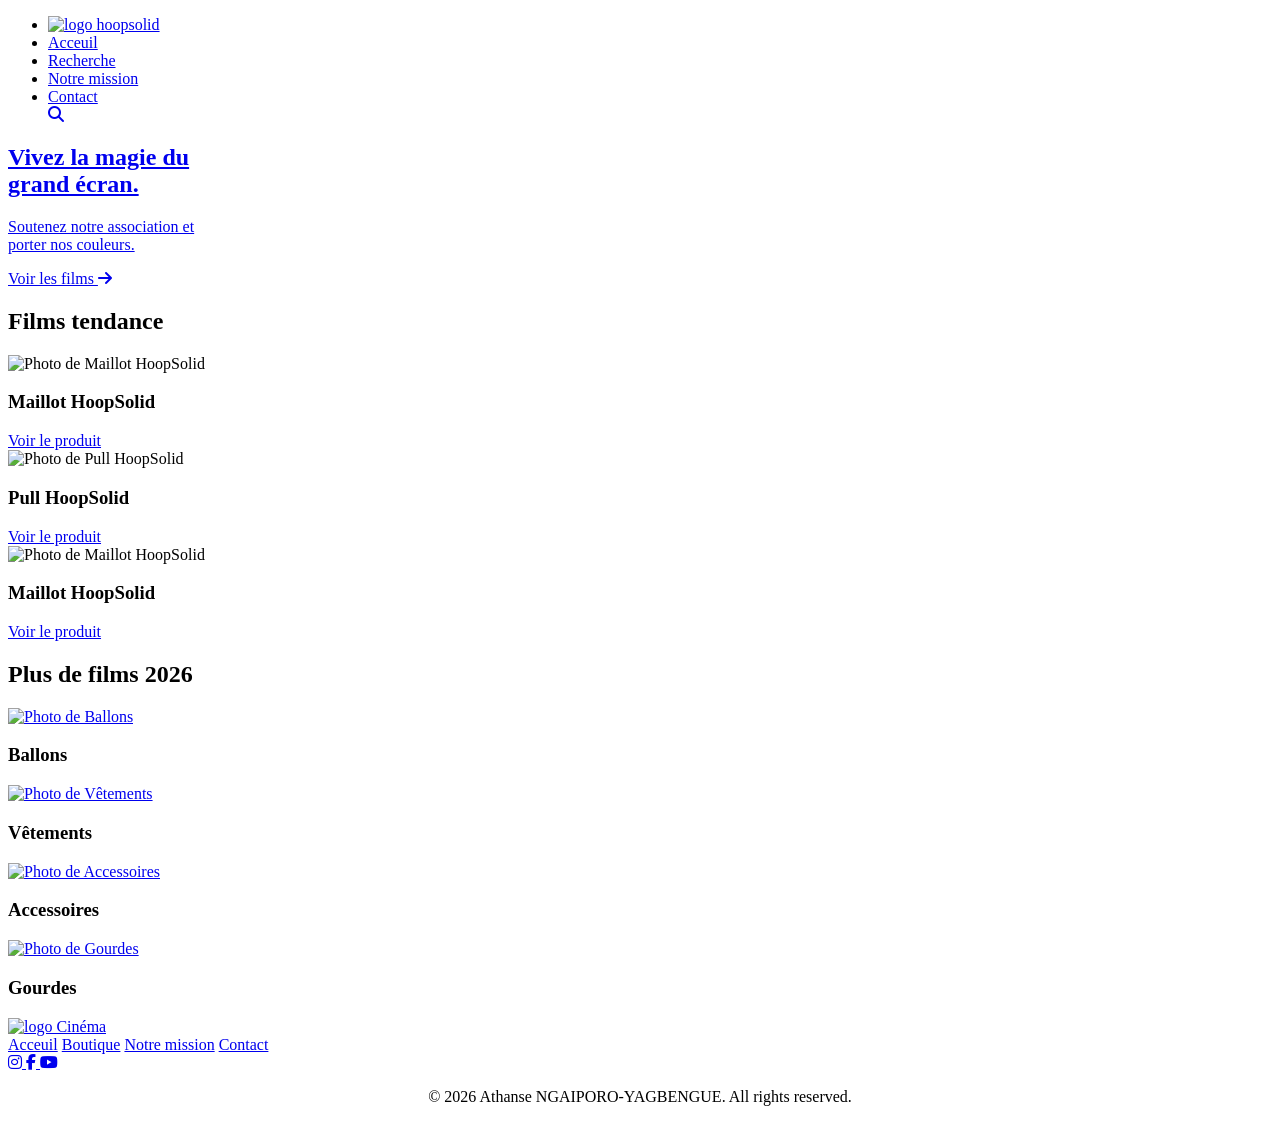
==== index.html @ 32a8df11 "Création du fichier HTML pour la page d'accueil" ====
<!DOCTYPE html>
<html lang="fr">
<head>
    <meta charset="UTF-8">
    <meta name="viewport" content="width=device-width, initial-scale=1.0">
    <link rel="stylesheet" href="https://cdnjs.cloudflare.com/ajax/libs/font-awesome/6.7.2/css/all.min.css">
    <script src="/Js/scripts.js" mode="defer"></script>
    <link rel="stylesheet" href="/css/style.css">
    <title>Hoopsolid - Boutique Basketball</title>
</head>
<body>
    <header class="header">
        <nav class="navbar">
            <ul>
                <li>
                    <a href="/index.html" class="logo">
                        <img src="/img/Logo cinéma.png" alt="logo hoopsolid" class="logo">
                    </a>
                </li>
                <li><a href="/index.html" class="nav-link">Acceuil</a></li>
                <li><a href="/rechercher.html" class="nav-link">Recherche</a></li>
                <li><a href="#Notre mission" class="nav-link">Notre mission</a></li>
                <li><a href="/contact.html" class="nav-link">Contact</a></li>
                <a href="/connexion.html" class="btn-connexion">
                    <i class="fa-solid fa-magnifying-glass"></i>
            </ul>
        </nav>
    </header>

    <section class="hero_section">
        <h1>Vivez la magie du <br><span>grand écran.</span></h1>

        <p>
            Soutenez notre association et <br> porter nos couleurs.
        </p>

        <a href="/boutique.html" class="btn-hero">
            Voir les films
            <i class="fa-solid fa-arrow-right"></i>
        </a>
    </section>

    <main id="boutique">
        <section class="produits-phares">
            <h2>Films tendance</h2>

            <div class="grille-produits">
                
                <article class="produits">
                    <img src="/img/exec-0e698252-c7c3-469c-a366-5b0d8f9b7f79.png" alt="Photo de Maillot HoopSolid">

                    <h3>Maillot HoopSolid</h3>

                    <a href="/produits/Short.html">
                        Voir le produit
                    </a>
                </article>

                <article class="produits">
                    <img src="/img/exec-b2b32b20-220e-4212-ac04-8574f8e5b108.png" alt="Photo de Pull HoopSolid">

                    <h3>Pull HoopSolid</h3>


                    <a href="/produits/Pull.html">
                        Voir le produit
                    </a>
                </article>

                <article class="produits">
                    <img src="/img/exec-5986a8dc-0471-41e3-8cf2-102bcd92d145.png" alt="Photo de Maillot HoopSolid">

                    <h3>Maillot HoopSolid</h3>

                    <a href="/produits/Maillot.html">
                        Voir le produit
                    </a>
                </article>
            </div>

        </section>

        <section class="nos-catégories">
            <h2>Plus de films 2026</h2>

            <div class="grille-categories">
                <article class="produits">
                    <a href="/catégories/ballons.html">
                       <img src="/img/exec-e19c4c06-51cc-4e6c-824b-82d4f955b3f1.png" alt="Photo de Ballons"> 
                    </a>
                    

                    <h3>Ballons</h3>

                </article>

                <article class="produits">
                    <a href="/catégories/vetements.html">
                        <img src="/img/exec-31c75158-162d-4efe-ad17-bb373479d274.png" alt="Photo de Vêtements">
                    </a>

                    <h3>Vêtements</h3>

                </article>

                <article class="produits">
                    <a href="/catégories/accessoires.html">
                       <img src="/img/exec-459d0f9a-a829-4a7f-985a-063d92a4119c.png" alt="Photo de Accessoires"> 
                    </a>

                    <h3>Accessoires</h3>

                </article>

                <article class="produits">
                    <a href="/catégories/goodies.html">
                        <img src="/img/exec-eff0637f-4aaf-4dfa-a832-1f4bb354dcd9.png" alt="Photo de Gourdes">
                    </a>
                    
                    <h3>Gourdes</h3>
                </article>
            </div>
        </section>
    </main>

    <footer class="footer">
        <div class="footer-top">
            <div class="footer-logo">
                <a href="#logo">
                    <img src="/img/Logo cinéma.png" alt="logo Cinéma">
                </a>
            </div>

            <div class="footer-links">
                <a class="n-link" href="/index.html">Acceuil</a>
                <a class="n-link" href="/boutique.html">Boutique</a>
                <a class="n-link" href="#Notre mission">Notre mission</a>
                <a class="n-link" href="/contact.html">Contact</a>
            </div>

            <div class="footer-reseau">
                <a href="/404.html" class="contact-link" aria-label="Instagram">
                    <i class="fa-brands fa-instagram"></i>
                </a>
                <a class="contact-link" href="/404.html" aria-label="Facebook">
                    <i class="fa-brands fa-facebook-f"></i>
                </a>
                <a class="contact-link" href="/404.html" aria-label="Youtube">
                    <i class="fa-brands fa-youtube"></i>
                </a>
                
            </div>
        </div>

        <div class="footer-bottom">
            <p style="text-align: center;">
                &copy; 2026 Athanse NGAIPORO-YAGBENGUE. All rights reserved.
            </p>
        </div>

    </footer>
</body>
</html>
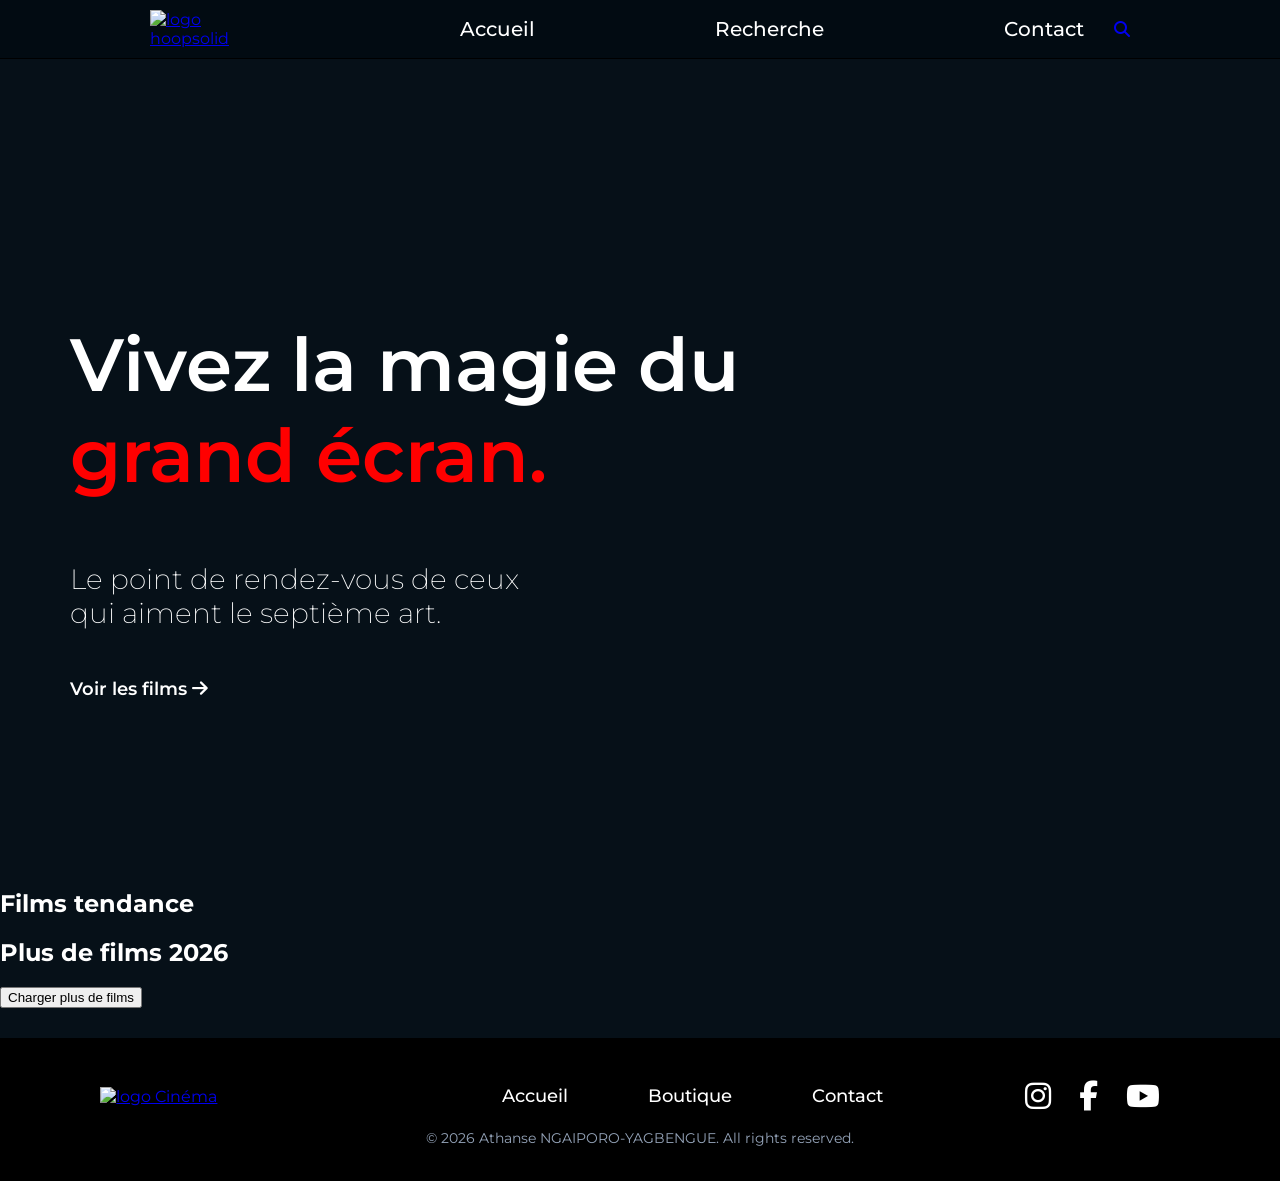
==== commit defa1aac: "Création du fichier javascript pour la page d'accueil (index), et application du fichier CSS" ====
--- a/index.html
+++ b/index.html
@@ -4,9 +4,8 @@
     <meta charset="UTF-8">
     <meta name="viewport" content="width=device-width, initial-scale=1.0">
     <link rel="stylesheet" href="https://cdnjs.cloudflare.com/ajax/libs/font-awesome/6.7.2/css/all.min.css">
-    <script src="/Js/scripts.js" mode="defer"></script>
     <link rel="stylesheet" href="/css/style.css">
-    <title>Hoopsolid - Boutique Basketball</title>
+    <title>CinéVillage</title>
 </head>
 <body>
     <header class="header">
@@ -17,9 +16,8 @@
                         <img src="/img/Logo cinéma.png" alt="logo hoopsolid" class="logo">
                     </a>
                 </li>
-                <li><a href="/index.html" class="nav-link">Acceuil</a></li>
+                <li><a href="/index.html" class="nav-link">Accueil</a></li>
                 <li><a href="/rechercher.html" class="nav-link">Recherche</a></li>
-                <li><a href="#Notre mission" class="nav-link">Notre mission</a></li>
                 <li><a href="/contact.html" class="nav-link">Contact</a></li>
                 <a href="/connexion.html" class="btn-connexion">
                     <i class="fa-solid fa-magnifying-glass"></i>
@@ -31,95 +29,32 @@
         <h1>Vivez la magie du <br><span>grand écran.</span></h1>
 
         <p>
-            Soutenez notre association et <br> porter nos couleurs.
+            Le point de rendez-vous de ceux <br> qui aiment le septième art.
         </p>
 
-        <a href="/boutique.html" class="btn-hero">
+        <a href="./search.html" class="btn-hero">
             Voir les films
             <i class="fa-solid fa-arrow-right"></i>
         </a>
     </section>
 
-    <main id="boutique">
-        <section class="produits-phares">
+    <main id="tendance">
+        <section class="tendance">
             <h2>Films tendance</h2>
 
-            <div class="grille-produits">
-                
-                <article class="produits">
-                    <img src="/img/exec-0e698252-c7c3-469c-a366-5b0d8f9b7f79.png" alt="Photo de Maillot HoopSolid">
-
-                    <h3>Maillot HoopSolid</h3>
-
-                    <a href="/produits/Short.html">
-                        Voir le produit
-                    </a>
-                </article>
-
-                <article class="produits">
-                    <img src="/img/exec-b2b32b20-220e-4212-ac04-8574f8e5b108.png" alt="Photo de Pull HoopSolid">
-
-                    <h3>Pull HoopSolid</h3>
-
-
-                    <a href="/produits/Pull.html">
-                        Voir le produit
-                    </a>
-                </article>
-
-                <article class="produits">
-                    <img src="/img/exec-5986a8dc-0471-41e3-8cf2-102bcd92d145.png" alt="Photo de Maillot HoopSolid">
-
-                    <h3>Maillot HoopSolid</h3>
-
-                    <a href="/produits/Maillot.html">
-                        Voir le produit
-                    </a>
-                </article>
+            <div class="films_tendances">
+                <!-- Liste de 3 films tendances en 2026 -->
             </div>
 
         </section>
 
-        <section class="nos-catégories">
+        <section class="plusDeFilms2026">
             <h2>Plus de films 2026</h2>
 
-            <div class="grille-categories">
-                <article class="produits">
-                    <a href="/catégories/ballons.html">
-                       <img src="/img/exec-e19c4c06-51cc-4e6c-824b-82d4f955b3f1.png" alt="Photo de Ballons"> 
-                    </a>
-                    
+            <div id="liste-2026">
 
-                    <h3>Ballons</h3>
-
-                </article>
-
-                <article class="produits">
-                    <a href="/catégories/vetements.html">
-                        <img src="/img/exec-31c75158-162d-4efe-ad17-bb373479d274.png" alt="Photo de Vêtements">
-                    </a>
-
-                    <h3>Vêtements</h3>
-
-                </article>
-
-                <article class="produits">
-                    <a href="/catégories/accessoires.html">
-                       <img src="/img/exec-459d0f9a-a829-4a7f-985a-063d92a4119c.png" alt="Photo de Accessoires"> 
-                    </a>
-
-                    <h3>Accessoires</h3>
-
-                </article>
-
-                <article class="produits">
-                    <a href="/catégories/goodies.html">
-                        <img src="/img/exec-eff0637f-4aaf-4dfa-a832-1f4bb354dcd9.png" alt="Photo de Gourdes">
-                    </a>
-                    
-                    <h3>Gourdes</h3>
-                </article>
             </div>
+            <button id="charger_plus">Charger plus de films</button>
         </section>
     </main>
 
@@ -132,9 +67,8 @@
             </div>
 
             <div class="footer-links">
-                <a class="n-link" href="/index.html">Acceuil</a>
+                <a class="n-link" href="/index.html">Accueil</a>
                 <a class="n-link" href="/boutique.html">Boutique</a>
-                <a class="n-link" href="#Notre mission">Notre mission</a>
                 <a class="n-link" href="/contact.html">Contact</a>
             </div>
 
@@ -159,5 +93,6 @@
         </div>
 
     </footer>
+    <script type="module" src="./Js/index.js"></script>
 </body>
 </html>
--- a/css/style.css
+++ b/css/style.css
@@ -0,0 +1,594 @@
+@import url('https://fonts.googleapis.com/css2?family=Montserrat:ital,wght@0,100..900;1,100..900&display=swap');
+
+body {
+    font-family: 'Montserrat', sans-serif;
+    margin: 0;
+    padding: 0;
+    background-color: #061018;
+    color: white;
+}
+
+.header{
+    background-color: #020b12;
+    color: white;
+    display: flex;
+    align-items: center;
+    justify-content: center;
+    padding: 10px 15px;
+    border-bottom: 1px solid black;
+
+}
+
+.navbar ul{
+    display: flex;
+    align-items: center;
+    justify-content: center;
+    flex-wrap: wrap;
+    list-style: none;
+    gap: 10px;
+    margin: 0;
+    padding: 0;
+}
+
+.navbar li{
+    display: flex;
+    align-items: center;
+ 
+}
+
+.logo{
+    flex: 0 0 auto;
+}
+
+.logo img{
+    width: 80px;
+    height: auto;
+    display: block;
+}
+
+
+
+.nav-link{
+    color: white; 
+    text-decoration: none;
+    font-size: 18px;
+    white-space: nowrap;
+    font-weight: 500;
+    transition: color 0.3 ease;
+    margin-left: 150px;
+}
+
+.nav-link:hover{
+    color: red;
+}
+
+.hero_section{
+    background-image: url(/img/Cinéma.png);
+    background-position: center;
+    background-repeat: no-repeat;
+    background-size: cover; 
+    display: flex;
+    flex-direction: column;
+    min-height: 600px;
+    justify-content: center;
+    align-items: flex-start;
+    padding: 30px 20px;
+}
+
+.hero_section h1{
+    padding-top: 30px;
+    font-size: 70px;
+    color: white;
+    font-weight: 600;
+}
+
+.hero_section h1 span{
+    color: red;
+}
+
+.hero_section p{
+    color: white;
+    font-weight: 200;
+    font-size: 30px;
+}
+
+.hero_section a{
+    color: white;
+    text-decoration: none;
+
+    border: none;
+    border-radius: 18px;
+    font-size: 18px;
+    font-weight: 600;
+    cursor: pointer;
+    padding: 10px 10px 10px;
+}
+
+
+.btn-hero:hover{
+    background-color: orangered;
+}
+
+/* ===== Rechercher===== */
+
+.search-form{
+    display: flex;
+    width: 40%;
+    spacing: 10px;
+}
+
+.search-form input[type="text"]{
+    flex: 1;
+    padding: 10px;
+    margin-left: 30px;
+    border: none;
+    border-radius: 4px 0 0 4px;
+    font-size: 16px;
+}
+
+search-form button[type="submit"]{
+    margin-left: 20px;
+    padding: 10px 20px;
+    color: white;
+    border: none;
+    border-radius:4px;
+    cursor: pointer;
+}
+
+
+/* ===== PRODUITS PHARES ===== */
+
+.produits-phares{
+    margin-bottom: 40px;
+    padding: 20px;
+}
+
+.grille-produits{
+    display: grid;
+    max-width: 1200px;
+    grid-template-columns:1fr;
+    margin: 0 auto;
+    gap: 20px;
+}
+
+.produits{
+    border: 1px solid black;
+    border-radius: 10px;
+    padding: 15px;
+    text-align: center;
+    background-color: whitesmoke;
+}
+
+.produits img{
+    width: 100%;
+    height: 200px;
+    object-fit: cover;
+    border-radius: 8px;
+}
+
+.produits h3{
+    margin: 20px 0 10px;
+    font-size: 18;
+}
+
+.prix{
+    font-size: 18px;
+    font-weight: bold;
+}
+
+.produits a{
+    display: inline-block;
+    background-color: #0f172a;
+    color: whitesmoke;
+    text-decoration: none;
+    border-radius: 5px;
+    padding: 10px 20px;
+}
+
+.produits a:hover{
+    background-color: orange;
+}
+
+/* ===== Nos Catégories ===== */
+
+.nos-catégories{
+    margin-bottom: 40px;
+    padding: 20px;
+}
+
+.grille-categories{
+    display: grid;
+    grid-template-columns: 1fr 1fr;
+    gap: 20px;
+    max-width: 1200px;
+    margin: 0 auto;
+
+}
+
+
+/* page produit */
+.detail-produit{
+    width: 100%;
+    max-width: 1200px;
+    margin: 60px auto;
+
+    display: grid;
+    grid-template-columns: 1fr 1fr;
+    gap: 30px;
+}
+
+.img-produit img{
+    width: 100%;
+    height: 500px;
+
+    border-radius: 10px;
+}
+
+.sous-img{
+    display: flex;
+    gap: 15px;
+    margin-top: 15px;
+}
+
+.sous-img img{
+    width: 100px;
+    height: 100px;
+
+    object-fit: cover;
+    border-radius: 8px;
+}
+
+.produit-info h1{
+    font-size: 30px;
+    margin-top: 0;
+}
+
+.prix-produit{
+    color: orange;
+    font-size: 25px;
+    font-weight: bold;
+}
+
+.description-produit{
+    color: grey;
+    line-height: 1.7;
+}
+
+
+/* Contact */
+#contact-section{
+    width: 86%;
+    max-width: 1400px;
+    display: grid;
+    grid-template-columns: 1fr 1fr;
+    gap: 25px;
+    margin: 50px auto;
+}
+
+.menu-contact{
+    padding: 25px;
+}
+
+.menu-contact h2{
+    margin-top: 0px;
+
+    margin-bottom: 20px;
+    font-size: 40px;
+
+    color:black;
+}
+
+#contact label{
+    font-size: 14px;
+    font-weight: 600;
+
+    color: #334155;
+    margin-bottom: 7px;
+}
+
+#contact label{
+    font-size: 14px;
+    font-weight: 600;
+
+    color: #334155;
+    margin-bottom: 7px;
+}
+
+#contact input, #contact textarea{
+    width: 100%;
+    padding: 12px 14px;
+
+    border: 1px solid #cbd5e1;
+    border-radius: 8px;
+
+    background-color: white;
+    font-family: inherit;
+    font-size: 14px;
+
+    box-sizing: border-box;
+}
+
+#contact textarea{
+    min-height: 130px;
+    resize: vertical;
+}
+
+input, textarea{
+    width: 100%;
+}
+
+.submit-button{
+    background-color: orange;
+    color: whitesmoke;
+    border: none;
+    padding: 13px 20px;
+    width: 100%;
+
+    border-radius: 8px;
+    cursor: pointer;
+    font-weight: 600;
+    font-size: 15px;
+
+    transition: 0.3 ease;
+}
+
+.submit-button:hover{
+    background-color: orangered;
+    transform: translateY(-2px);
+}
+
+.contact-info{
+    background-color: whitesmoke;
+    padding: 10px;
+    border-radius: 16px;
+    border: 1px solid #e2e8f0;
+    box-shadow: 0 6px 20px rgba(15, 23, 42, 0.06);
+}
+
+.contact-info p{
+    font-size: 36px;
+}
+
+.contact-info h3{
+    margin-top: 20px;
+    font-size: 20px;
+
+    color: #0f172a;
+}
+
+.contact-link{
+    margin-right:20px;
+    text-decoration: none;
+    font-size: 30px;
+    color: #0f172a;
+}
+
+.contact-link:hover{
+    background-color: orange;
+}
+
+
+
+.footer{
+    padding: 40px 7% 20px;
+    margin-top: 30px;
+    background-color: black;
+}
+
+.footer-top{
+    display: flex;
+    align-items: center;
+    justify-content: center;
+}
+
+.footer-logo img{
+    width: 180px;
+    height: auto;
+    display: flex;
+    margin-right: 150px;
+}
+
+.n-link{
+    color: white; 
+    text-decoration: none;
+    font-size: 18px;
+    font-weight: 500;
+    margin-left: 50px;
+    transition: color 0.3 ease;
+
+}
+
+.n-link:hover{
+    color: orange;
+}
+
+.footer-links{
+    display: flex;
+    gap: 30px;
+}
+
+.footer-reseau{
+    margin-left: 120px;
+}
+
+.footer-reseau a{
+    color: white;
+}
+
+.footer-bottom{
+    color: #94a3b8;
+    font-size: 14px;
+}
+
+
+   /* ===== TAblzt ===== */
+
+@media (min-widht:768px) {
+    /* ===== Navigation ===== */
+    .navbar ul{
+
+        gap: 20px;
+
+    }
+
+    .nav-link{
+        font-size: 16px;
+    }
+
+    .logo img{
+        width: 100px;
+    }
+
+    /* ===== Acceuil - Hero ===== */
+
+    .hero_section{
+       min-height: 500px;
+        padding: 40px;
+    }
+
+    .hero_section h1{
+        font-size: 50px;
+    }
+
+    .hero_section p{
+        font-size: 24px;
+    }
+
+    /* ===== Produits ===== */
+
+    .grille-produits{
+        grid-template-columns: repeat(2, 1fr);
+    }
+
+    /* ===== Catégories ===== */
+    .grille-categories{
+        grid-template-columns: repeat(3, 1fr);
+    }
+
+    /* ===== Pages produit ===== */
+    .detail-produit{
+        grid-template-columns: 1fr 1fr;
+    }
+
+    /* ===== Contact ===== */
+
+    #contact-section{
+        grid-template-columns: 1fr 1fr;
+    }
+
+    .contact-info p{
+        font-size: 22px;
+    }
+
+    table{
+        font-size: 16px;
+    }
+
+    /* ===== Panier ===== */
+
+    .panier-bouton{
+        width: auto;
+    }
+
+    /* Footer */
+
+    .footer-logo img{
+        width: 130px;
+        margin-right: 40px;
+    }
+
+    .footer-links{
+        gap: 15px;
+    }
+
+    .n-link{
+        margin-left: 10px;
+        font-size: 15px;
+    }
+
+    .footer-reseau{
+        margin-left: 40px;
+    }
+}
+
+    /* Desktop */
+@media (min-width: 1024px) {
+
+     /* ===== Navigation ===== */
+    .navbar ul{
+
+        gap: 30px;
+
+    }
+
+    .nav-link{
+        font-size: 20px;
+    }
+
+    .logo img{
+        width: 130px;
+    }
+
+    .hero_section{
+       min-height: 650px;
+        padding: 80px 60px;
+    }
+
+    .hero_section h1{
+        font-size: 74px;
+    }
+
+    .hero_section p{
+        font-size: 28px;
+    }
+
+    /* ===== Produits ===== */
+
+    .grille-produits{
+        grid-template-columns: repeat(3, 1fr);
+    }
+
+    /* ===== Catégories ===== */
+    .grille-categories{
+        grid-template-columns: repeat(4, 1fr);
+    }
+
+    /* ===== Contact ===== */
+
+    .contact-info p{
+        font-size: 22px;
+    }
+
+    table{
+        font-size: 16px;
+    }
+
+    .footer-top{
+        justify-content: space-around;
+    }
+    
+    .footer-logo img{
+        flex: 0 0 150px;
+    }
+}
+
+/* Keep keyboard focus visible without changing the visual layout. */
+a:focus-visible,
+button:focus-visible,
+input:focus-visible,
+textarea:focus-visible {
+    outline: 3px solid #b45309;
+    outline-offset: 3px;
+}
+
+.visually-hidden {
+    position: absolute;
+    width: 1px;
+    height: 1px;
+    padding: 0;
+    margin: -1px;
+    overflow: hidden;
+    clip: rect(0, 0, 0, 0);
+    white-space: nowrap;
+    border: 0;
+}
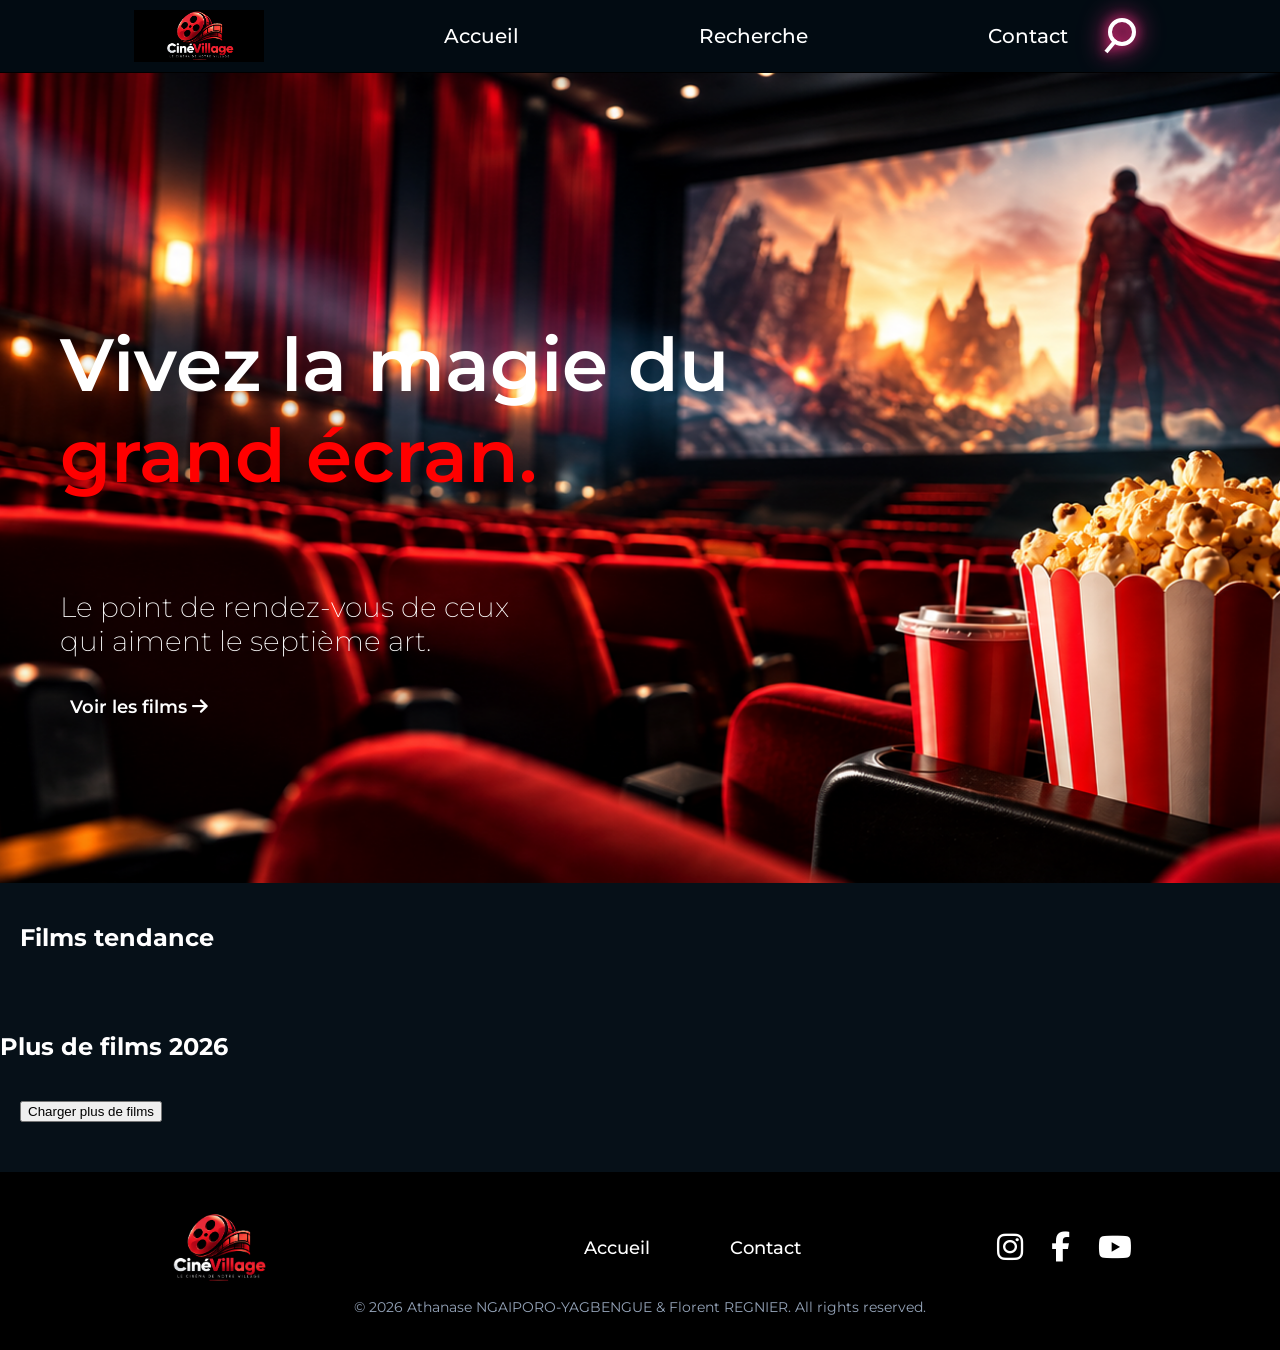
==== commit a1332472: ""Mise à jour des fichiers d'index"" ====
--- a/index.html
+++ b/index.html
@@ -19,8 +19,15 @@
                 <li><a href="/index.html" class="nav-link">Accueil</a></li>
                 <li><a href="/rechercher.html" class="nav-link">Recherche</a></li>
                 <li><a href="/contact.html" class="nav-link">Contact</a></li>
-                <a href="/connexion.html" class="btn-connexion">
-                    <i class="fa-solid fa-magnifying-glass"></i>
+                <a href="./search.html" id="icone_recherche">
+                    <svg width="48" height="48" viewBox="0 0 24 24" fill="none"
+                        style="filter: drop-shadow(0 0 6px #ff2e88) drop-shadow(0 0 12px #ff2e88);">
+                        <circle cx="12" cy="11" r="6" stroke="#fff" stroke-width="2"/>
+                        <line x1="9" y1="15" x2="4" y2="21" stroke="#fff" stroke-width="2"/>
+                    </svg>
+                </a>
+
+                </i>
             </ul>
         </nav>
     </header>
@@ -68,18 +75,17 @@
 
             <div class="footer-links">
                 <a class="n-link" href="/index.html">Accueil</a>
-                <a class="n-link" href="/boutique.html">Boutique</a>
                 <a class="n-link" href="/contact.html">Contact</a>
             </div>
 
             <div class="footer-reseau">
-                <a href="/404.html" class="contact-link" aria-label="Instagram">
+                <a href="./index.html" class="contact-link" aria-label="Instagram">
                     <i class="fa-brands fa-instagram"></i>
                 </a>
-                <a class="contact-link" href="/404.html" aria-label="Facebook">
+                <a class="contact-link" href="./index.html" aria-label="Facebook">
                     <i class="fa-brands fa-facebook-f"></i>
                 </a>
-                <a class="contact-link" href="/404.html" aria-label="Youtube">
+                <a class="contact-link" href="./index.html" aria-label="Youtube">
                     <i class="fa-brands fa-youtube"></i>
                 </a>
                 
@@ -88,11 +94,11 @@
 
         <div class="footer-bottom">
             <p style="text-align: center;">
-                &copy; 2026 Athanse NGAIPORO-YAGBENGUE. All rights reserved.
+                &copy; 2026 Athanase NGAIPORO-YAGBENGUE & Florent REGNIER. All rights reserved.
             </p>
         </div>
 
     </footer>
-    <script type="module" src="./Js/index.js"></script>
+    <script type="module" src="./javascript/index.js"></script>
 </body>
 </html>
--- a/css/style.css
+++ b/css/style.css
@@ -16,7 +16,6 @@
     justify-content: center;
     padding: 10px 15px;
     border-bottom: 1px solid black;
-
 }
 
 .navbar ul{
@@ -33,7 +32,6 @@
 .navbar li{
     display: flex;
     align-items: center;
- 
 }
 
 .logo{
@@ -45,8 +43,6 @@
     height: auto;
     display: block;
 }
-
-
 
 .nav-link{
     color: white; 
@@ -109,12 +105,65 @@
     background-color: orangered;
 }
 
+.footer{
+    padding: 40px 7% 20px;
+    margin-top: 30px;
+    background-color: black;
+}
+
+.footer-top{
+    display: flex;
+    align-items: center;
+    justify-content: center;
+}
+
+.footer-logo img{
+    width: 180px;
+    height: auto;
+    display: flex;
+    margin-right: 150px;
+}
+
+.n-link{
+    color: white; 
+    text-decoration: none;
+    font-size: 18px;
+    font-weight: 500;
+    margin-left: 50px;
+    transition: color 0.3 ease;
+
+}
+
+.n-link:hover{
+    color: orange;
+}
+
+.footer-links{
+    display: flex;
+    gap: 30px;
+}
+
+.footer-reseau{
+    margin-left: 120px;
+}
+
+.footer-reseau a{
+    color: white;
+}
+
+.footer-bottom{
+    color: #94a3b8;
+    font-size: 14px;
+}
+
+
+
 /* ===== Rechercher===== */
 
 .search-form{
     display: flex;
     width: 40%;
-    spacing: 10px;
+    gap: 10px;
 }
 
 .search-form input[type="text"]{
@@ -135,14 +184,6 @@
     cursor: pointer;
 }
 
-
-/* ===== PRODUITS PHARES ===== */
-
-.produits-phares{
-    margin-bottom: 40px;
-    padding: 20px;
-}
-
 .grille-produits{
     display: grid;
     max-width: 1200px;
@@ -151,32 +192,40 @@
     gap: 20px;
 }
 
-.produits{
+
+/* ===== Films tendances ===== */
+
+.tendance{
+    margin-bottom: 40px;
+    padding: 20px;
+}    
+
+.films_tendances {
+    display: grid;
+    grid-template-columns: 1fr 1fr 1fr;
+    width: 100%;
+    justify-items: center;
+}    
+
+.carte-film{
+    color: black;
     border: 1px solid black;
     border-radius: 10px;
     padding: 15px;
-    text-align: center;
     background-color: whitesmoke;
-}
-
-.produits img{
-    width: 100%;
-    height: 200px;
-    object-fit: cover;
+    display: flex;
+    flex-direction: column;
+    justify-content: center;
+    max-width: 400px;
+}
+
+.carte-film img{
+    width: 100%;
+    height: auto;
     border-radius: 8px;
 }
 
-.produits h3{
-    margin: 20px 0 10px;
-    font-size: 18;
-}
-
-.prix{
-    font-size: 18px;
-    font-weight: bold;
-}
-
-.produits a{
+.carte-film a{
     display: inline-block;
     background-color: #0f172a;
     color: whitesmoke;
@@ -185,24 +234,37 @@
     padding: 10px 20px;
 }
 
-.produits a:hover{
-    background-color: orange;
-}
-
-/* ===== Nos Catégories ===== */
-
-.nos-catégories{
-    margin-bottom: 40px;
-    padding: 20px;
-}
-
-.grille-categories{
+.carte-film a:hover{
+    background-color: orangered;
+}
+
+#liste-2026 {
     display: grid;
-    grid-template-columns: 1fr 1fr;
-    gap: 20px;
-    max-width: 1200px;
-    margin: 0 auto;
-
+    grid-template-columns: 1fr 1fr 1fr 1fr 1fr ;
+    gap: 10px;
+}
+
+#liste-2026 p {
+    margin: 0;
+}
+
+#liste-2026 article , .films_tendances article {
+    display: flex;
+    flex-direction: column;
+    justify-items: center;
+    text-align: center;
+}
+
+#liste-2026 article a, .films_tendances article a {
+    margin-top: auto;
+    text-align: center;
+}
+
+
+#charger_plus {
+    align-self: center;
+    width: fit-content;
+    margin: 20px;
 }
 
 
@@ -219,34 +281,14 @@
 
 .img-produit img{
     width: 100%;
-    height: 500px;
+    height: auto;
 
     border-radius: 10px;
-}
-
-.sous-img{
-    display: flex;
-    gap: 15px;
-    margin-top: 15px;
-}
-
-.sous-img img{
-    width: 100px;
-    height: 100px;
-
-    object-fit: cover;
-    border-radius: 8px;
 }
 
 .produit-info h1{
     font-size: 30px;
     margin-top: 0;
-}
-
-.prix-produit{
-    color: orange;
-    font-size: 25px;
-    font-weight: bold;
 }
 
 .description-produit{
@@ -365,214 +407,9 @@
 
 .contact-link:hover{
     background-color: orange;
-}
-
-
-
-.footer{
-    padding: 40px 7% 20px;
-    margin-top: 30px;
-    background-color: black;
-}
-
-.footer-top{
-    display: flex;
-    align-items: center;
-    justify-content: center;
-}
-
-.footer-logo img{
-    width: 180px;
-    height: auto;
-    display: flex;
-    margin-right: 150px;
-}
-
-.n-link{
-    color: white; 
-    text-decoration: none;
-    font-size: 18px;
-    font-weight: 500;
-    margin-left: 50px;
-    transition: color 0.3 ease;
-
-}
-
-.n-link:hover{
-    color: orange;
-}
-
-.footer-links{
-    display: flex;
-    gap: 30px;
-}
-
-.footer-reseau{
-    margin-left: 120px;
-}
-
-.footer-reseau a{
-    color: white;
-}
-
-.footer-bottom{
-    color: #94a3b8;
-    font-size: 14px;
-}
-
-
-   /* ===== TAblzt ===== */
-
-@media (min-widht:768px) {
-    /* ===== Navigation ===== */
-    .navbar ul{
-
-        gap: 20px;
-
-    }
-
-    .nav-link{
-        font-size: 16px;
-    }
-
-    .logo img{
-        width: 100px;
-    }
-
-    /* ===== Acceuil - Hero ===== */
-
-    .hero_section{
-       min-height: 500px;
-        padding: 40px;
-    }
-
-    .hero_section h1{
-        font-size: 50px;
-    }
-
-    .hero_section p{
-        font-size: 24px;
-    }
-
-    /* ===== Produits ===== */
-
-    .grille-produits{
-        grid-template-columns: repeat(2, 1fr);
-    }
-
-    /* ===== Catégories ===== */
-    .grille-categories{
-        grid-template-columns: repeat(3, 1fr);
-    }
-
-    /* ===== Pages produit ===== */
-    .detail-produit{
-        grid-template-columns: 1fr 1fr;
-    }
-
-    /* ===== Contact ===== */
-
-    #contact-section{
-        grid-template-columns: 1fr 1fr;
-    }
-
-    .contact-info p{
-        font-size: 22px;
-    }
-
-    table{
-        font-size: 16px;
-    }
-
-    /* ===== Panier ===== */
-
-    .panier-bouton{
-        width: auto;
-    }
-
-    /* Footer */
-
-    .footer-logo img{
-        width: 130px;
-        margin-right: 40px;
-    }
-
-    .footer-links{
-        gap: 15px;
-    }
-
-    .n-link{
-        margin-left: 10px;
-        font-size: 15px;
-    }
-
-    .footer-reseau{
-        margin-left: 40px;
-    }
-}
-
-    /* Desktop */
-@media (min-width: 1024px) {
-
-     /* ===== Navigation ===== */
-    .navbar ul{
-
-        gap: 30px;
-
-    }
-
-    .nav-link{
-        font-size: 20px;
-    }
-
-    .logo img{
-        width: 130px;
-    }
-
-    .hero_section{
-       min-height: 650px;
-        padding: 80px 60px;
-    }
-
-    .hero_section h1{
-        font-size: 74px;
-    }
-
-    .hero_section p{
-        font-size: 28px;
-    }
-
-    /* ===== Produits ===== */
-
-    .grille-produits{
-        grid-template-columns: repeat(3, 1fr);
-    }
-
-    /* ===== Catégories ===== */
-    .grille-categories{
-        grid-template-columns: repeat(4, 1fr);
-    }
-
-    /* ===== Contact ===== */
-
-    .contact-info p{
-        font-size: 22px;
-    }
-
-    table{
-        font-size: 16px;
-    }
-
-    .footer-top{
-        justify-content: space-around;
-    }
-    
-    .footer-logo img{
-        flex: 0 0 150px;
-    }
-}
-
-/* Keep keyboard focus visible without changing the visual layout. */
+}    
+
+
 a:focus-visible,
 button:focus-visible,
 input:focus-visible,
@@ -592,3 +429,156 @@
     white-space: nowrap;
     border: 0;
 }
+
+
+
+@media (min-widht:768px) {
+    /* ===== Navigation ===== */
+    .navbar ul{
+
+        gap: 20px;
+
+    }    
+
+    .nav-link{
+        font-size: 16px;
+    }    
+
+    .logo img{
+        width: 100px;
+    }    
+
+    /* ===== Acceuil - Hero ===== */
+
+    .hero_section{
+       min-height: 500px; 
+        padding: 40px;
+    }    
+
+    .hero_section h1{
+        font-size: 50px;
+    }    
+
+    .hero_section p{
+        font-size: 24px;
+    }    
+
+    /* ===== Produits ===== */
+
+    .grille-produits{
+        grid-template-columns: repeat(2, 1fr);
+    }    
+
+    /* ===== Catégories ===== */
+    .grille-categories{
+        grid-template-columns: repeat(3, 1fr);
+    }    
+
+    /* ===== Pages produit ===== */
+    .detail-produit{
+        grid-template-columns: 1fr 1fr;
+    }    
+
+    /* ===== Contact ===== */
+
+    #contact-section{
+        grid-template-columns: 1fr 1fr;
+    }    
+
+    .contact-info p{
+        font-size: 22px;
+    }    
+
+    table{
+        font-size: 16px;
+    }    
+
+    /* ===== Panier ===== */
+
+    .panier-bouton{
+        width: auto;
+    }    
+
+    /* Footer */
+
+    .footer-logo img{
+        width: 130px;
+        margin-right: 40px;
+    }    
+
+    .footer-links{
+        gap: 15px;
+    }    
+
+    .n-link{
+        margin-left: 10px;
+        font-size: 15px;
+    }    
+    
+    .footer-reseau{
+        margin-left: 40px;
+    }    
+}    
+
+
+
+@media (min-width: 1024px) {
+
+     /* ===== Navigation ===== */
+    .navbar ul{
+
+        gap: 30px;
+
+    }
+
+    .nav-link{
+        font-size: 20px;
+    }
+
+    .logo img{
+        width: 130px;
+    }
+
+    .hero_section{
+       min-height: 650px;
+        padding: 80px 60px;
+    }
+
+    .hero_section h1{
+        font-size: 74px;
+    }
+
+    .hero_section p{
+        font-size: 28px;
+    }
+
+    /* ===== Produits ===== */
+
+    .grille-produits{
+        grid-template-columns: repeat(3, 1fr);
+    }
+
+    /* ===== Catégories ===== */
+    .grille-categories{
+        grid-template-columns: repeat(4, 1fr);
+    }
+
+    /* ===== Contact ===== */
+
+    .contact-info p{
+        font-size: 22px;
+    }
+
+    table{
+        font-size: 16px;
+    }
+
+    .footer-top{
+        justify-content: space-around;
+    }
+    
+    .footer-logo img{
+        flex: 0 0 150px;
+    }
+}
+
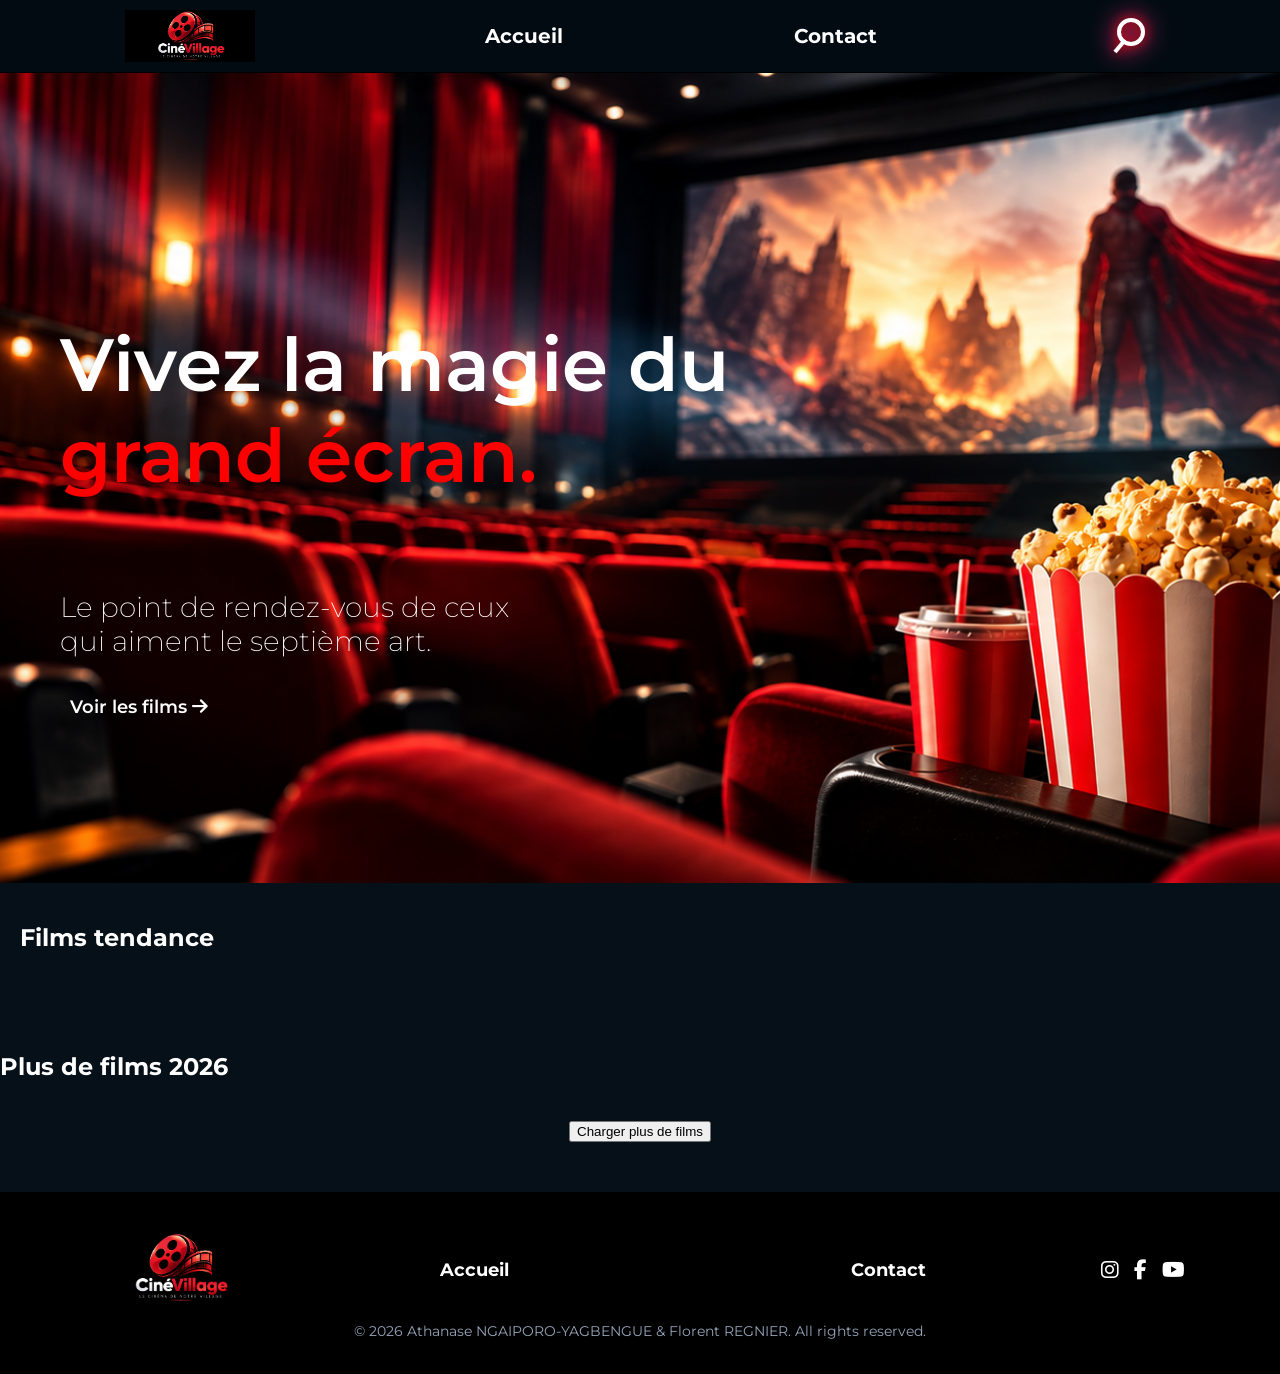
==== commit 28589860: "Réparation du javascript sur les petites cartes films, modification du header et footer, et de la pa" ====
--- a/index.html
+++ b/index.html
@@ -9,27 +9,18 @@
 </head>
 <body>
     <header class="header">
-        <nav class="navbar">
-            <ul>
-                <li>
-                    <a href="/index.html" class="logo">
-                        <img src="/img/Logo cinéma.png" alt="logo hoopsolid" class="logo">
-                    </a>
-                </li>
-                <li><a href="/index.html" class="nav-link">Accueil</a></li>
-                <li><a href="/rechercher.html" class="nav-link">Recherche</a></li>
-                <li><a href="/contact.html" class="nav-link">Contact</a></li>
-                <a href="./search.html" id="icone_recherche">
-                    <svg width="48" height="48" viewBox="0 0 24 24" fill="none"
-                        style="filter: drop-shadow(0 0 6px #ff2e88) drop-shadow(0 0 12px #ff2e88);">
-                        <circle cx="12" cy="11" r="6" stroke="#fff" stroke-width="2"/>
-                        <line x1="9" y1="15" x2="4" y2="21" stroke="#fff" stroke-width="2"/>
-                    </svg>
-                </a>
-
-                </i>
-            </ul>
-        </nav>
+        <a href="/index.html" class="logo">
+            <img src="/img/Logo cinéma.png" alt="logo hoopsolid" class="logo">
+        </a>                </li>
+        <a href="/index.html" class="nav-link">Accueil</a>
+        <a href="/contact.html" class="nav-link">Contact</a>
+        <a href="./search.html" id="icone_recherche">
+            <svg width="48" height="48" viewBox="0 0 24 24" fill="none"
+            style="filter: drop-shadow(0 0 6px #ff0000) drop-shadow(0 0 12px #ff2e88);">
+            <circle cx="12" cy="11" r="6" stroke="#fff" stroke-width="2"/>
+            <line x1="9" y1="15" x2="4" y2="21" stroke="#fff" stroke-width="2"/>
+            </svg>
+        </a>
     </header>
 
     <section class="hero_section">
@@ -79,13 +70,13 @@
             </div>
 
             <div class="footer-reseau">
-                <a href="./index.html" class="contact-link" aria-label="Instagram">
+                <a href="./index.html" class="reseau_lien" aria-label="Instagram">
                     <i class="fa-brands fa-instagram"></i>
                 </a>
-                <a class="contact-link" href="./index.html" aria-label="Facebook">
+                <a class="reseau_lien" href="./index.html" aria-label="Facebook">
                     <i class="fa-brands fa-facebook-f"></i>
                 </a>
-                <a class="contact-link" href="./index.html" aria-label="Youtube">
+                <a class="reseau_lien" href="./index.html" aria-label="Youtube">
                     <i class="fa-brands fa-youtube"></i>
                 </a>
                 
--- a/css/style.css
+++ b/css/style.css
@@ -10,29 +10,15 @@
 
 .header{
     background-color: #020b12;
-    color: white;
-    display: flex;
-    align-items: center;
-    justify-content: center;
-    padding: 10px 15px;
     border-bottom: 1px solid black;
-}
-
-.navbar ul{
-    display: flex;
-    align-items: center;
-    justify-content: center;
-    flex-wrap: wrap;
-    list-style: none;
-    gap: 10px;
-    margin: 0;
-    padding: 0;
-}
-
-.navbar li{
-    display: flex;
-    align-items: center;
-}
+    color: white;
+    display: flex;
+    padding: 10px;
+    align-content: center;
+    justify-content: space-around;
+}
+
+
 
 .logo{
     flex: 0 0 auto;
@@ -45,13 +31,11 @@
 }
 
 .nav-link{
+    align-self: center;
     color: white; 
     text-decoration: none;
     font-size: 18px;
-    white-space: nowrap;
-    font-weight: 500;
-    transition: color 0.3 ease;
-    margin-left: 150px;
+    font-weight: bold;
 }
 
 .nav-link:hover{
@@ -112,26 +96,22 @@
 }
 
 .footer-top{
-    display: flex;
+    display: grid;
+    grid-template-columns: auto 1fr auto;
     align-items: center;
-    justify-content: center;
+    justify-content: space-between;
 }
 
 .footer-logo img{
     width: 180px;
     height: auto;
-    display: flex;
-    margin-right: 150px;
 }
 
 .n-link{
     color: white; 
     text-decoration: none;
     font-size: 18px;
-    font-weight: 500;
-    margin-left: 50px;
-    transition: color 0.3 ease;
-
+    font-weight: bold;
 }
 
 .n-link:hover{
@@ -140,16 +120,17 @@
 
 .footer-links{
     display: flex;
-    gap: 30px;
-}
-
-.footer-reseau{
-    margin-left: 120px;
-}
+    justify-content: space-around;
+}
+
 
 .footer-reseau a{
     color: white;
-}
+    font-size: 20px;
+    margin: 5px;
+    text-decoration: none;
+}
+
 
 .footer-bottom{
     color: #94a3b8;
@@ -260,11 +241,16 @@
     text-align: center;
 }
 
+.plusDeFilms2026 {
+    display: flex;
+    flex-direction: column;
+    justify-content: center;
+}
 
 #charger_plus {
     align-self: center;
     width: fit-content;
-    margin: 20px;
+    margin: 20px auto;
 }
 
 
@@ -298,40 +284,18 @@
 
 
 /* Contact */
-#contact-section{
-    width: 86%;
-    max-width: 1400px;
-    display: grid;
-    grid-template-columns: 1fr 1fr;
-    gap: 25px;
-    margin: 50px auto;
-}
 
 .menu-contact{
-    padding: 25px;
-}
-
-.menu-contact h2{
-    margin-top: 0px;
-
-    margin-bottom: 20px;
-    font-size: 40px;
-
-    color:black;
+    max-width: 1000px;
+}
+
+#contact {
+    justify-items: center;
 }
 
 #contact label{
     font-size: 14px;
     font-weight: 600;
-
-    color: #334155;
-    margin-bottom: 7px;
-}
-
-#contact label{
-    font-size: 14px;
-    font-weight: 600;
-
     color: #334155;
     margin-bottom: 7px;
 }
@@ -377,25 +341,6 @@
 .submit-button:hover{
     background-color: orangered;
     transform: translateY(-2px);
-}
-
-.contact-info{
-    background-color: whitesmoke;
-    padding: 10px;
-    border-radius: 16px;
-    border: 1px solid #e2e8f0;
-    box-shadow: 0 6px 20px rgba(15, 23, 42, 0.06);
-}
-
-.contact-info p{
-    font-size: 36px;
-}
-
-.contact-info h3{
-    margin-top: 20px;
-    font-size: 20px;
-
-    color: #0f172a;
 }
 
 .contact-link{
@@ -481,14 +426,6 @@
 
     /* ===== Contact ===== */
 
-    #contact-section{
-        grid-template-columns: 1fr 1fr;
-    }    
-
-    .contact-info p{
-        font-size: 22px;
-    }    
-
     table{
         font-size: 16px;
     }    
@@ -503,7 +440,6 @@
 
     .footer-logo img{
         width: 130px;
-        margin-right: 40px;
     }    
 
     .footer-links{
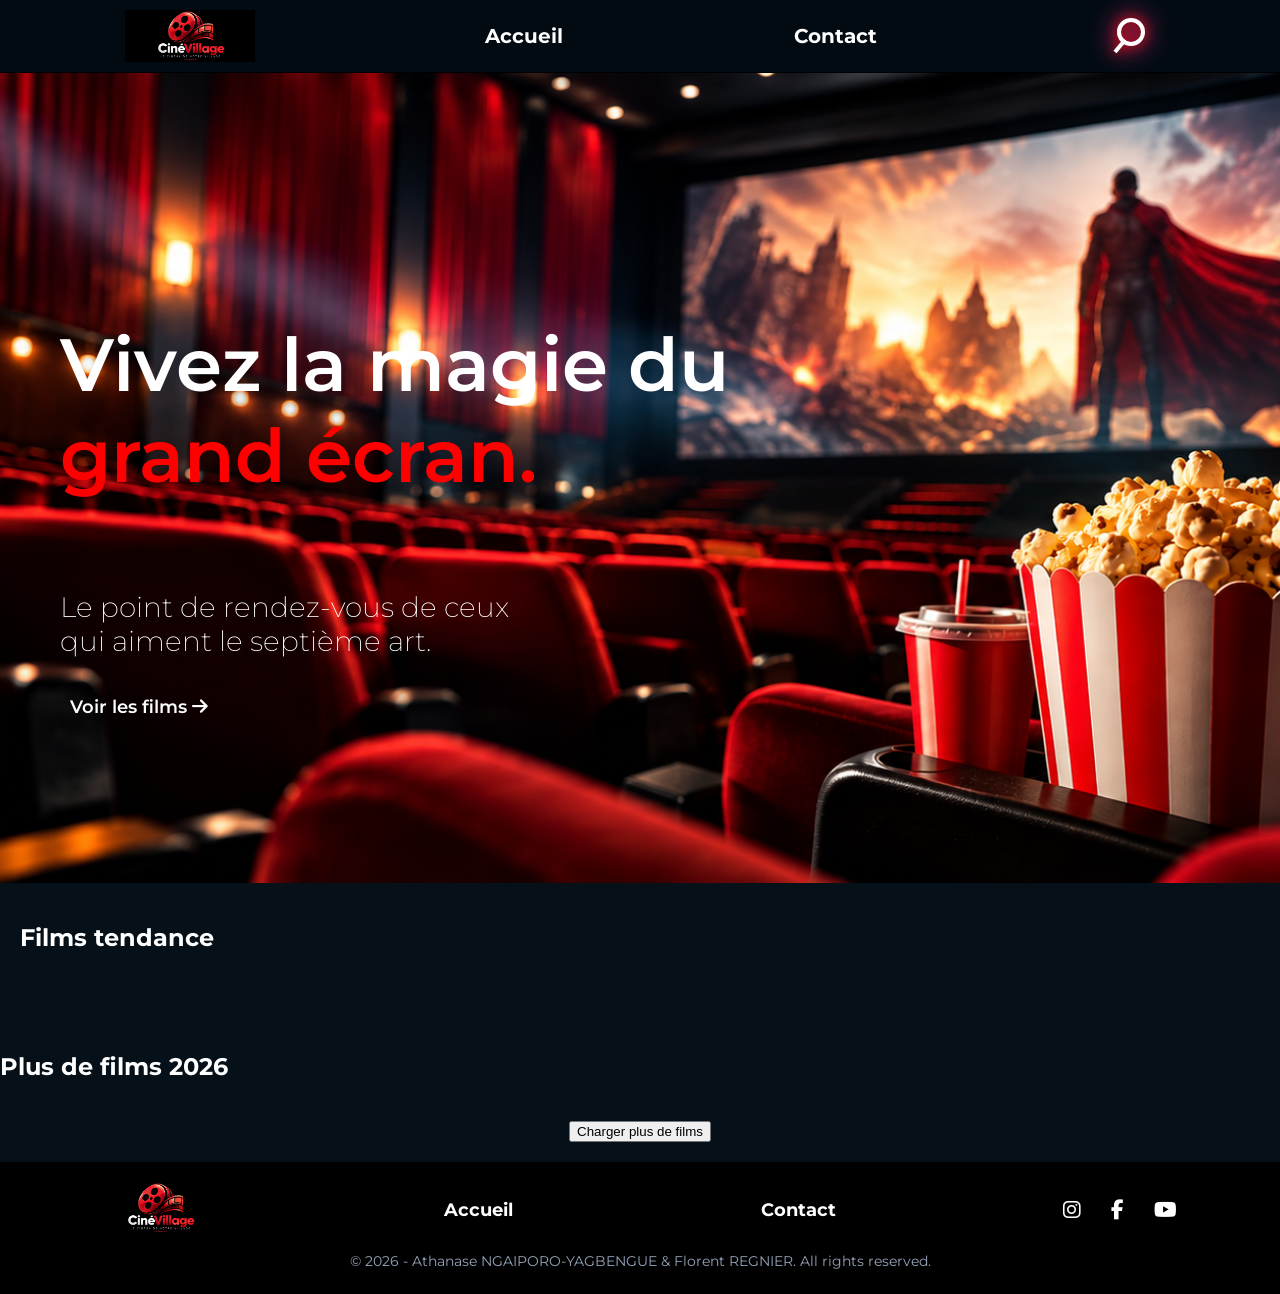
==== commit 0a55b963: "modifications de forme, passage des header et footer en script js" ====
--- a/index.html
+++ b/index.html
@@ -8,20 +8,9 @@
     <title>CinéVillage</title>
 </head>
 <body>
-    <header class="header">
-        <a href="/index.html" class="logo">
-            <img src="/img/Logo cinéma.png" alt="logo hoopsolid" class="logo">
-        </a>                </li>
-        <a href="/index.html" class="nav-link">Accueil</a>
-        <a href="/contact.html" class="nav-link">Contact</a>
-        <a href="./search.html" id="icone_recherche">
-            <svg width="48" height="48" viewBox="0 0 24 24" fill="none"
-            style="filter: drop-shadow(0 0 6px #ff0000) drop-shadow(0 0 12px #ff2e88);">
-            <circle cx="12" cy="11" r="6" stroke="#fff" stroke-width="2"/>
-            <line x1="9" y1="15" x2="4" y2="21" stroke="#fff" stroke-width="2"/>
-            </svg>
-        </a>
-    </header>
+
+    <!-- Le header et le footer sont intégrés par un script javascript -->
+    <header></header>
 
     <section class="hero_section">
         <h1>Vivez la magie du <br><span>grand écran.</span></h1>
@@ -56,40 +45,10 @@
         </section>
     </main>
 
-    <footer class="footer">
-        <div class="footer-top">
-            <div class="footer-logo">
-                <a href="#logo">
-                    <img src="/img/Logo cinéma.png" alt="logo Cinéma">
-                </a>
-            </div>
+    <footer></footer>
+    
+    <script type="module" src="./javascript/index.js"></script>
+    <script src="./javascript/component.js"></script>
 
-            <div class="footer-links">
-                <a class="n-link" href="/index.html">Accueil</a>
-                <a class="n-link" href="/contact.html">Contact</a>
-            </div>
-
-            <div class="footer-reseau">
-                <a href="./index.html" class="reseau_lien" aria-label="Instagram">
-                    <i class="fa-brands fa-instagram"></i>
-                </a>
-                <a class="reseau_lien" href="./index.html" aria-label="Facebook">
-                    <i class="fa-brands fa-facebook-f"></i>
-                </a>
-                <a class="reseau_lien" href="./index.html" aria-label="Youtube">
-                    <i class="fa-brands fa-youtube"></i>
-                </a>
-                
-            </div>
-        </div>
-
-        <div class="footer-bottom">
-            <p style="text-align: center;">
-                &copy; 2026 Athanase NGAIPORO-YAGBENGUE & Florent REGNIER. All rights reserved.
-            </p>
-        </div>
-
-    </footer>
-    <script type="module" src="./javascript/index.js"></script>
 </body>
 </html>
--- a/css/style.css
+++ b/css/style.css
@@ -1,6 +1,8 @@
 @import url('https://fonts.googleapis.com/css2?family=Montserrat:ital,wght@0,100..900;1,100..900&display=swap');
 
 body {
+    display: flex;
+    flex-direction: column;
     font-family: 'Montserrat', sans-serif;
     margin: 0;
     padding: 0;
@@ -8,6 +10,10 @@
     color: white;
 }
 
+html, body {
+    height: 100%;
+}
+
 .header{
     background-color: #020b12;
     border-bottom: 1px solid black;
@@ -16,12 +22,6 @@
     padding: 10px;
     align-content: center;
     justify-content: space-around;
-}
-
-
-
-.logo{
-    flex: 0 0 auto;
 }
 
 .logo img{
@@ -89,40 +89,52 @@
     background-color: orangered;
 }
 
-.footer{
-    padding: 40px 7% 20px;
-    margin-top: 30px;
+
+footer{
+    display: grid;
+    grid-template: 1fr 1fr / 0.5fr 1fr 0.5fr;
     background-color: black;
-}
-
-.footer-top{
-    display: grid;
-    grid-template-columns: auto 1fr auto;
+    padding-top: 20px;
+    margin-top: auto;
+}
+
+.footer-logo img{
+    width: 130px;
+    height: auto;
+}
+
+.footer-logo {
+    display: flex;
     align-items: center;
-    justify-content: space-between;
-}
-
-.footer-logo img{
-    width: 180px;
-    height: auto;
-}
-
-.n-link{
+}
+
+.page-link{
     color: white; 
     text-decoration: none;
     font-size: 18px;
     font-weight: bold;
 }
 
-.n-link:hover{
+.page-link:hover{
     color: orange;
 }
 
 .footer-links{
     display: flex;
+    align-items: center;
     justify-content: space-around;
 }
 
+.footer-reseau {
+    display: flex;
+    justify-content: flex-end;
+    align-items: center;
+    gap: 20px;
+}
+
+.footer-reseau, .footer-logo {
+    justify-content: center;
+}
 
 .footer-reseau a{
     color: white;
@@ -133,16 +145,19 @@
 
 
 .footer-bottom{
+    grid-column: 1/4;
+    text-align: center;
     color: #94a3b8;
     font-size: 14px;
 }
 
 
 
-/* ===== Rechercher===== */
+/* ===== Rechercher ===== */
 
 .search-form{
     display: flex;
+    justify-items: center;
     width: 40%;
     gap: 10px;
 }
@@ -165,7 +180,14 @@
     cursor: pointer;
 }
 
-.grille-produits{
+.recherche_section {
+    display: flex;
+    flex-direction: column;
+    justify-content: center;
+    align-items: center;
+}
+
+#search-results{
     display: grid;
     max-width: 1200px;
     grid-template-columns:1fr;
@@ -173,13 +195,36 @@
     gap: 20px;
 }
 
+#search-results h3 {
+    text-align: center;
+}
+
+
+#search-results a {
+    display: flex;
+    flex-direction: column;
+    justify-content: center;
+    text-align: center;
+    border: #cbd5e1 2px solid;
+    padding: 5px;
+    background-color: #0f172a;
+    color: whitesmoke;
+    text-decoration: none;
+    border-radius: 5px;
+    padding: 10px;
+}
+
+#search-results a:hover{
+    background-color: orangered;
+}
+
 
 /* ===== Films tendances ===== */
 
 .tendance{
     margin-bottom: 40px;
     padding: 20px;
-}    
+} 
 
 .films_tendances {
     display: grid;
@@ -254,8 +299,8 @@
 }
 
 
-/* page produit */
-.detail-produit{
+/* page movie */
+.detail-film{
     width: 100%;
     max-width: 1200px;
     margin: 60px auto;
@@ -265,21 +310,16 @@
     gap: 30px;
 }
 
-.img-produit img{
+.img-film img{
     width: 100%;
     height: auto;
 
     border-radius: 10px;
 }
 
-.produit-info h1{
+.film-info h1{
     font-size: 30px;
     margin-top: 0;
-}
-
-.description-produit{
-    color: grey;
-    line-height: 1.7;
 }
 
 
@@ -380,9 +420,7 @@
 @media (min-widht:768px) {
     /* ===== Navigation ===== */
     .navbar ul{
-
         gap: 20px;
-
     }    
 
     .nav-link{
@@ -408,19 +446,11 @@
         font-size: 24px;
     }    
 
-    /* ===== Produits ===== */
-
-    .grille-produits{
+    #search-results{
         grid-template-columns: repeat(2, 1fr);
     }    
 
-    /* ===== Catégories ===== */
-    .grille-categories{
-        grid-template-columns: repeat(3, 1fr);
-    }    
-
-    /* ===== Pages produit ===== */
-    .detail-produit{
+    .detail-film{
         grid-template-columns: 1fr 1fr;
     }    
 
@@ -430,23 +460,12 @@
         font-size: 16px;
     }    
 
-    /* ===== Panier ===== */
-
-    .panier-bouton{
-        width: auto;
-    }    
-
     /* Footer */
-
-    .footer-logo img{
-        width: 130px;
-    }    
-
     .footer-links{
         gap: 15px;
     }    
 
-    .n-link{
+    .page-link{
         margin-left: 10px;
         font-size: 15px;
     }    
@@ -462,9 +481,7 @@
 
      /* ===== Navigation ===== */
     .navbar ul{
-
         gap: 30px;
-
     }
 
     .nav-link{
@@ -488,15 +505,10 @@
         font-size: 28px;
     }
 
-    /* ===== Produits ===== */
-
-    .grille-produits{
+    /* ===== Search ===== */
+
+    #search-results{
         grid-template-columns: repeat(3, 1fr);
-    }
-
-    /* ===== Catégories ===== */
-    .grille-categories{
-        grid-template-columns: repeat(4, 1fr);
     }
 
     /* ===== Contact ===== */
@@ -509,10 +521,6 @@
         font-size: 16px;
     }
 
-    .footer-top{
-        justify-content: space-around;
-    }
-    
     .footer-logo img{
         flex: 0 0 150px;
     }
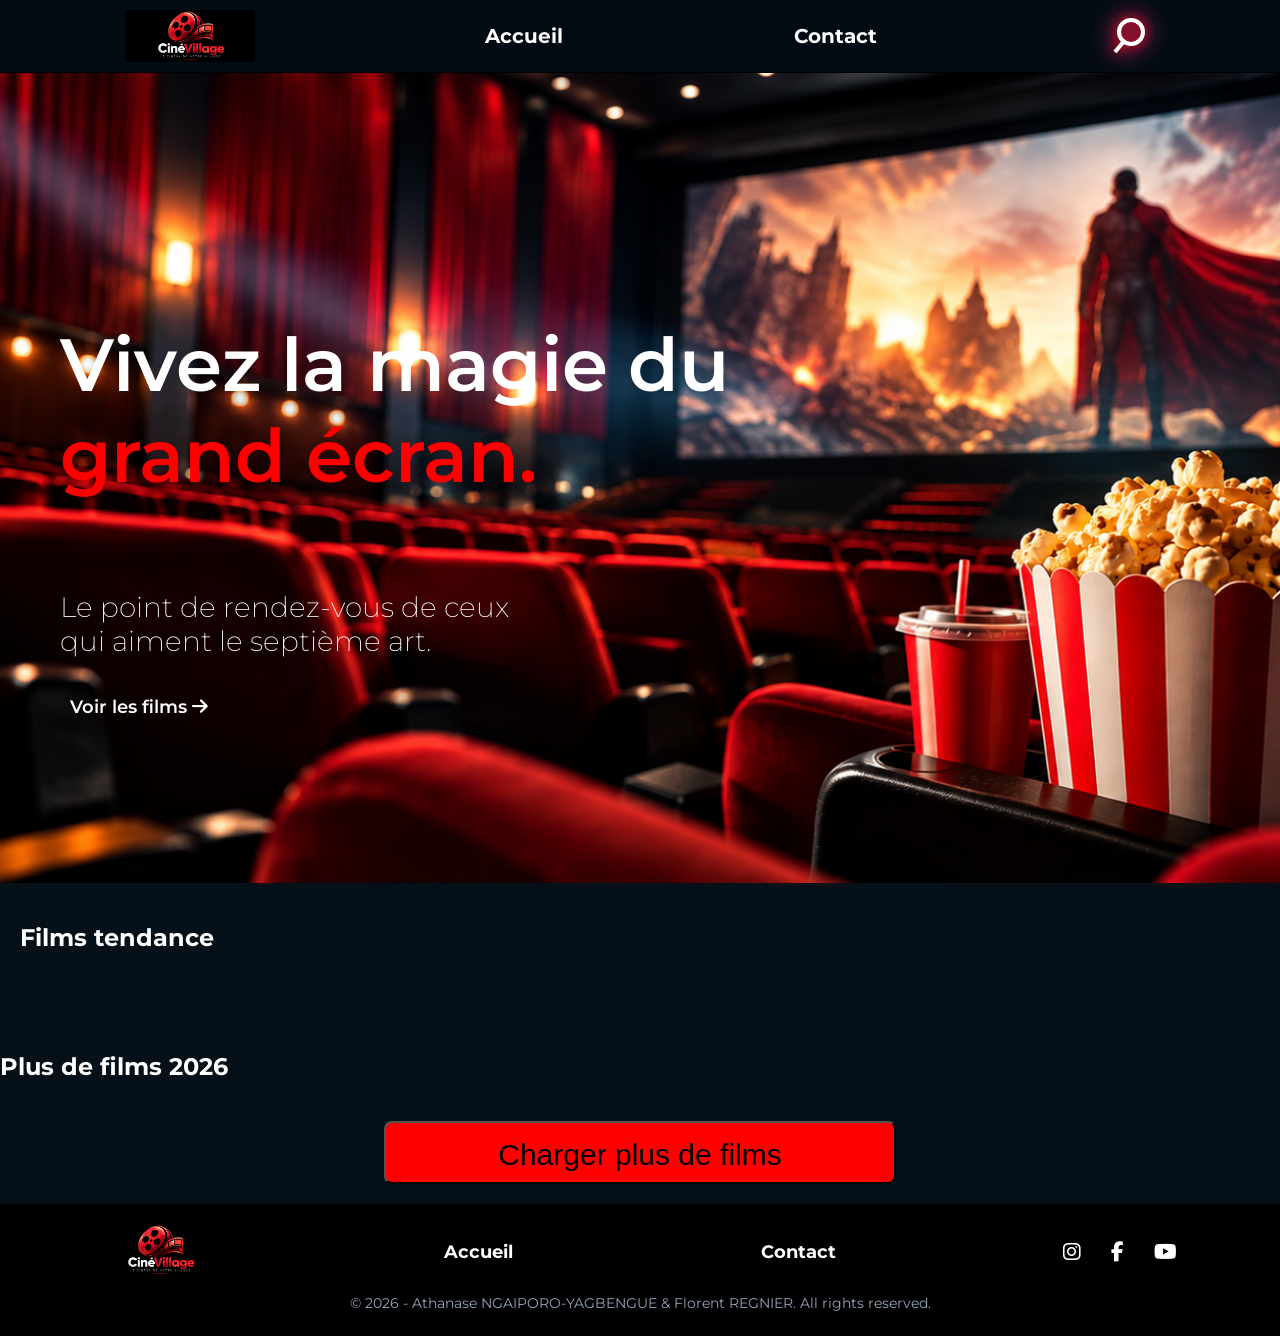
==== commit d48f1b47: "Amélioration de la page de recherche : script, structure et styles" ====
--- a/index.html
+++ b/index.html
@@ -4,7 +4,7 @@
     <meta charset="UTF-8">
     <meta name="viewport" content="width=device-width, initial-scale=1.0">
     <link rel="stylesheet" href="https://cdnjs.cloudflare.com/ajax/libs/font-awesome/6.7.2/css/all.min.css">
-    <link rel="stylesheet" href="/css/style.css">
+    <link rel="stylesheet" href="./css/style.css">
     <title>CinéVillage</title>
 </head>
 <body>
--- a/css/style.css
+++ b/css/style.css
@@ -191,14 +191,13 @@
     display: grid;
     max-width: 1200px;
     grid-template-columns:1fr;
-    margin: 0 auto;
+    margin: 50px;
     gap: 20px;
 }
 
 #search-results h3 {
     text-align: center;
 }
-
 
 #search-results a {
     display: flex;
@@ -206,7 +205,6 @@
     justify-content: center;
     text-align: center;
     border: #cbd5e1 2px solid;
-    padding: 5px;
     background-color: #0f172a;
     color: whitesmoke;
     text-decoration: none;
@@ -216,6 +214,18 @@
 
 #search-results a:hover{
     background-color: orangered;
+}
+
+#btnVoirPlus {
+    display: block;
+    margin: 20px auto;
+    padding: 15px 40px 10px;
+    width: 40%;
+    border-radius: 8px;
+    font-size: 30px;
+    font-weight: 400;
+    background-color: red;
+    cursor: pointer;
 }
 
 
@@ -294,8 +304,14 @@
 
 #charger_plus {
     align-self: center;
-    width: fit-content;
     margin: 20px auto;
+    padding: 15px 40px 10px;
+    width: 40%;
+    border-radius: 8px;
+    font-size: 30px;
+    font-weight: 400;
+    background-color: red;
+    cursor: pointer;
 }
 
 
@@ -508,7 +524,7 @@
     /* ===== Search ===== */
 
     #search-results{
-        grid-template-columns: repeat(3, 1fr);
+        grid-template-columns: repeat(4, 1fr);
     }
 
     /* ===== Contact ===== */
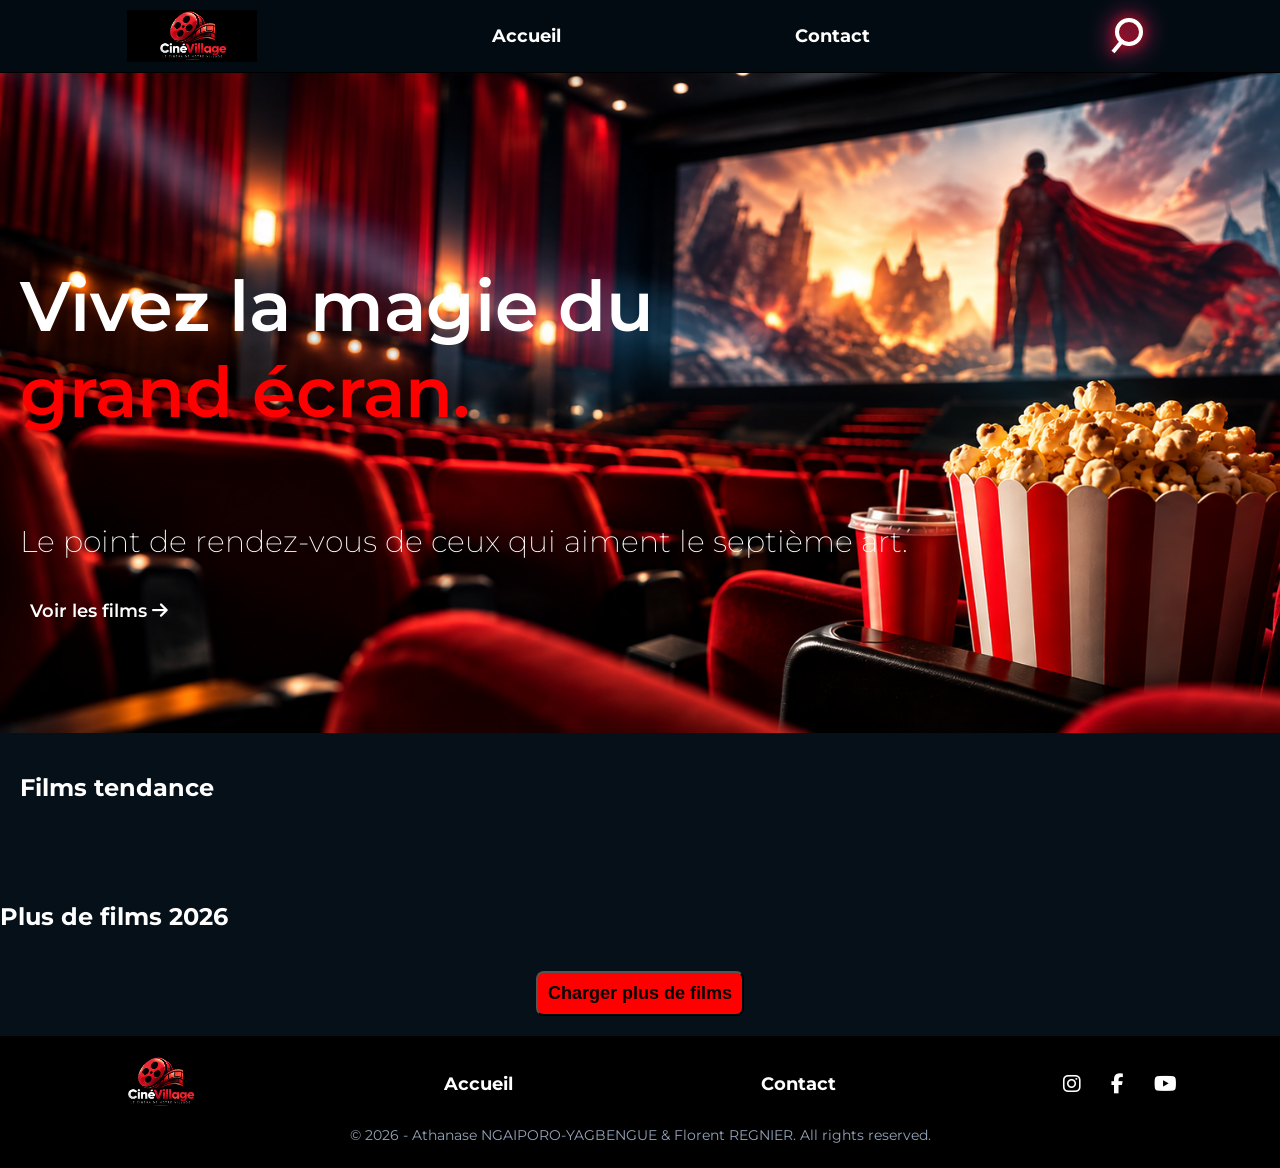
==== commit 23f64dc9: "modifications diverses sur le CSS" ====
--- a/index.html
+++ b/index.html
@@ -16,7 +16,7 @@
         <h1>Vivez la magie du <br><span>grand écran.</span></h1>
 
         <p>
-            Le point de rendez-vous de ceux <br> qui aiment le septième art.
+            Le point de rendez-vous de ceux qui aiment le septième art.
         </p>
 
         <a href="./search.html" class="btn-hero">
--- a/css/style.css
+++ b/css/style.css
@@ -24,10 +24,21 @@
     justify-content: space-around;
 }
 
+header {
+    position: sticky;
+    top: 0;
+    z-index: 1000;
+}
+
 .logo img{
-    width: 80px;
+    width: 130px;
     height: auto;
     display: block;
+}
+
+.logo a {
+    justify-content: center;
+    align-content: center;
 }
 
 .nav-link{
@@ -165,7 +176,6 @@
 .search-form input[type="text"]{
     flex: 1;
     padding: 10px;
-    margin-left: 30px;
     border: none;
     border-radius: 4px 0 0 4px;
     font-size: 16px;
@@ -187,13 +197,32 @@
     align-items: center;
 }
 
+.resultats_recherche {
+    display: flex;
+    flex-direction: column;
+}
+
 #search-results{
     display: grid;
-    max-width: 1200px;
-    grid-template-columns:1fr;
+    max-width: 100%;
+    grid-template-columns: repeat(5, 1fr);
     margin: 50px;
     gap: 20px;
 }
+
+.films {
+    display: flex;
+    flex-direction: column;
+}
+
+.films img {
+    width: 100%;
+}
+
+.films a {
+    margin-top: auto;
+}
+
 
 #search-results h3 {
     text-align: center;
@@ -216,17 +245,6 @@
     background-color: orangered;
 }
 
-#btnVoirPlus {
-    display: block;
-    margin: 20px auto;
-    padding: 15px 40px 10px;
-    width: 40%;
-    border-radius: 8px;
-    font-size: 30px;
-    font-weight: 400;
-    background-color: red;
-    cursor: pointer;
-}
 
 
 /* ===== Films tendances ===== */
@@ -302,16 +320,19 @@
     justify-content: center;
 }
 
+#btnVoirPlus,
 #charger_plus {
+    display: block;
     align-self: center;
-    margin: 20px auto;
-    padding: 15px 40px 10px;
-    width: 40%;
+    width: fit-content;
     border-radius: 8px;
-    font-size: 30px;
-    font-weight: 400;
     background-color: red;
     cursor: pointer;
+
+    padding: 10px;
+    margin: 20px;
+    font-weight: bold;
+    font-size: large;
 }
 
 
@@ -324,6 +345,10 @@
     display: grid;
     grid-template-columns: 1fr 1fr;
     gap: 30px;
+}
+
+.img-film {
+    margin: auto;
 }
 
 .img-film img{
@@ -433,112 +458,91 @@
 
 
 
-@media (min-widht:768px) {
-    /* ===== Navigation ===== */
-    .navbar ul{
-        gap: 20px;
-    }    
-
-    .nav-link{
-        font-size: 16px;
-    }    
-
-    .logo img{
-        width: 100px;
-    }    
-
-    /* ===== Acceuil - Hero ===== */
-
-    .hero_section{
-       min-height: 500px; 
-        padding: 40px;
-    }    
-
-    .hero_section h1{
-        font-size: 50px;
-    }    
-
-    .hero_section p{
-        font-size: 24px;
-    }    
-
-    #search-results{
-        grid-template-columns: repeat(2, 1fr);
-    }    
-
-    .detail-film{
+@media only screen and (min-width: 481px) and (max-width: 768px) {
+    .films_tendances {
+        grid-template-columns: 1fr;
+        gap: 10px;
+    }
+
+    .carte-film {
+        max-width: 90%;
+    }
+
+    #search-results {
+        grid-template-columns: 1fr 1fr 1fr;
+        margin: 10px;
+    }
+
+    #liste-2026 {
+        grid-template-columns: 1fr 1fr 1fr;
+        padding: 10px;
+    }
+
+    .search-form {
+        width: 90%;
+    }
+
+    #contact {
+        padding-bottom: 21px;
+    }
+
+
+}
+
+@media only screen and (max-width: 480px) {
+    .header {
+        justify-content: space-between;
+    }
+
+    #search-results {
         grid-template-columns: 1fr 1fr;
-    }    
-
-    /* ===== Contact ===== */
-
-    table{
-        font-size: 16px;
-    }    
-
-    /* Footer */
-    .footer-links{
-        gap: 15px;
-    }    
-
-    .page-link{
-        margin-left: 10px;
-        font-size: 15px;
-    }    
+        margin: 10px;
+    }
+
+    .search-form {
+        width: 90%;
+    }
     
-    .footer-reseau{
-        margin-left: 40px;
-    }    
-}    
-
-
-
-@media (min-width: 1024px) {
-
-     /* ===== Navigation ===== */
-    .navbar ul{
-        gap: 30px;
-    }
-
-    .nav-link{
-        font-size: 20px;
-    }
-
-    .logo img{
-        width: 130px;
-    }
-
-    .hero_section{
-       min-height: 650px;
-        padding: 80px 60px;
-    }
-
-    .hero_section h1{
-        font-size: 74px;
-    }
-
-    .hero_section p{
-        font-size: 28px;
-    }
-
-    /* ===== Search ===== */
-
-    #search-results{
-        grid-template-columns: repeat(4, 1fr);
-    }
-
-    /* ===== Contact ===== */
-
-    .contact-info p{
-        font-size: 22px;
-    }
-
-    table{
-        font-size: 16px;
-    }
-
-    .footer-logo img{
-        flex: 0 0 150px;
-    }
-}
-
+    .films_tendances {
+        grid-template-columns: 1fr;
+        gap: 10px;
+    }
+
+    #liste-2026 {
+        grid-template-columns: 1fr 1fr;
+        padding: 10px;
+    }
+
+    .hero_section h1 {
+        padding: 0;
+    }
+
+    .hero_section h1 span {
+        color: white;
+    }
+
+    #contact {
+        padding-bottom: 21px;
+    }
+
+    .detail-film {
+        grid-template-columns: auto;
+    }
+
+    .img-film {
+        display: flex;
+        justify-content: center;
+    }
+    
+    #film-poster {
+        max-width: 90%;
+        
+    }
+
+    .film-info {
+        padding: 10px;
+    }
+
+
+}
+
